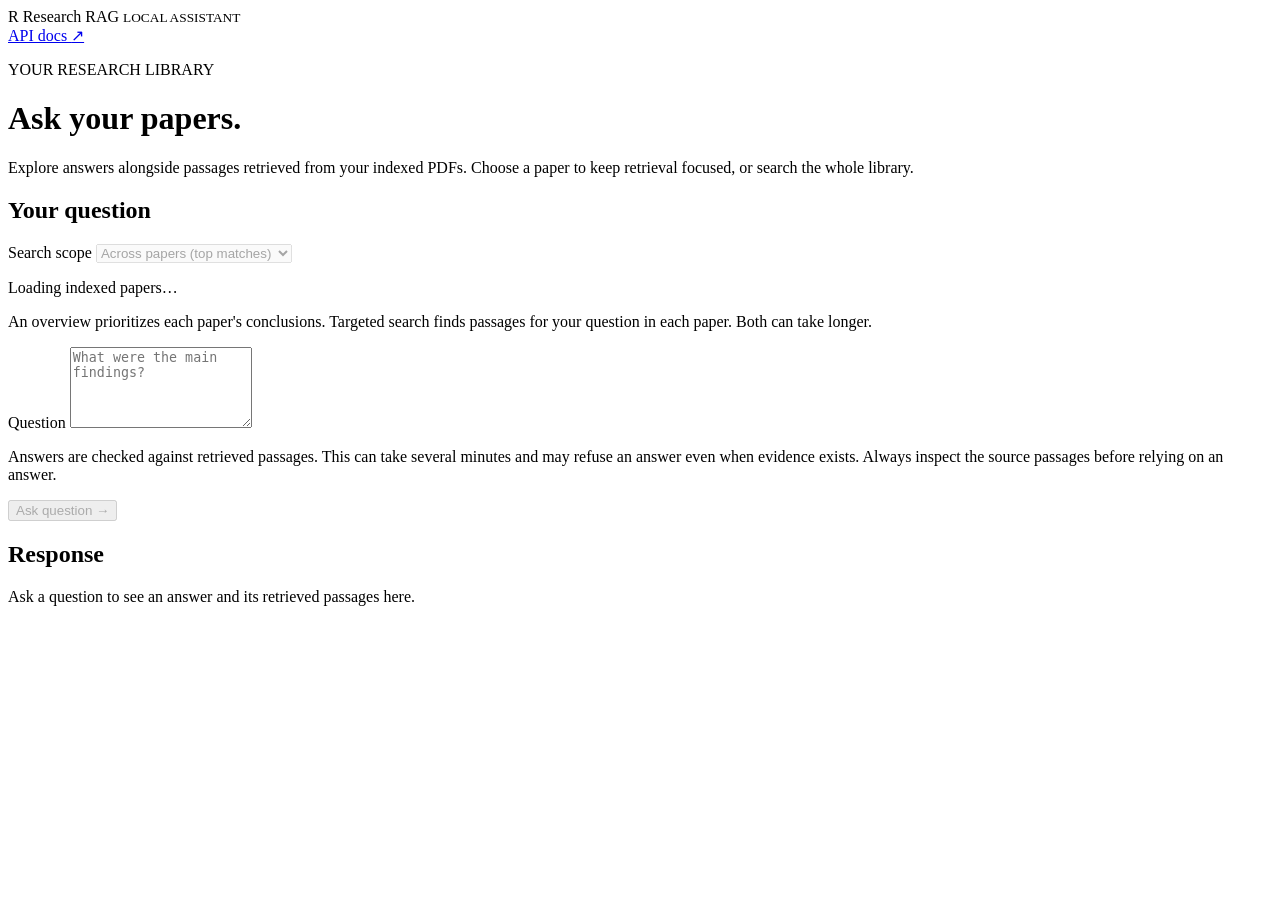
==== app/ui/index.html @ 622f6df4 "Show actionable service errors in the API and browser" ====
<!doctype html>
<html lang="en">
  <head>
    <meta charset="utf-8">
    <meta name="viewport" content="width=device-width, initial-scale=1">
    <title>Research RAG Assistant</title>
    <link rel="stylesheet" href="/static/styles.css?v=5">
    <script src="/static/app.js?v=10" defer></script>
  </head>
  <body>
    <header class="site-header">
      <div class="brand">
        <span class="brand-mark" aria-hidden="true">R</span>
        <span>Research RAG <small>LOCAL ASSISTANT</small></span>
      </div>
      <a href="/docs">API docs <span aria-hidden="true">↗</span></a>
    </header>

    <main class="page-shell">
      <div class="intro">
        <p class="eyebrow">YOUR RESEARCH LIBRARY</p>
        <h1>Ask your <span>papers.</span></h1>
        <p class="intro-copy">Explore answers alongside passages retrieved from your indexed PDFs. Choose a paper to keep retrieval focused, or search the whole library.</p>
      </div>

      <div class="workspace">
        <section class="panel query-panel" aria-labelledby="question-heading">
          <div class="panel-heading">
            <h2 id="question-heading">Your question</h2>
          </div>
          <form id="query-form">
            <label for="document">Search scope</label>
            <select id="document" name="document" disabled>
              <option value="">Across papers (top matches)</option>
              <option value="__each__">Each paper (overview)</option>
              <option value="__each_query__">Each paper (targeted search)</option>
            </select>
            <p id="library-status" class="field-note" role="status" aria-live="polite">Loading indexed papers…</p>
            <p class="field-note">An overview prioritizes each paper's conclusions. Targeted search finds passages for your question in each paper. Both can take longer.</p>

            <label for="question">Question</label>
            <textarea id="question" name="question" rows="5" maxlength="2000" placeholder="What were the main findings?" required></textarea>

            <p class="field-note">Answers are checked against retrieved passages. This can take several minutes and may refuse an answer even when evidence exists. Always inspect the source passages before relying on an answer.</p>

            <button id="ask-button" type="submit" disabled>Ask question <span aria-hidden="true">→</span></button>
          </form>
        </section>

        <section class="panel result-panel" aria-labelledby="result-heading">
          <div class="panel-heading">
            <h2 id="result-heading">Response</h2>
          </div>
          <p id="request-status" class="request-status is-idle" role="status" aria-live="polite">Ask a question to see an answer and its retrieved passages here.</p>
          <p id="request-error" class="request-error" role="alert" hidden></p>

          <section id="answer-panel" class="answer-panel" aria-labelledby="answer-heading" hidden>
            <div class="answer-heading">
              <h3 id="answer-heading">Answer</h3>
              <button id="copy-answer-button" type="button" aria-describedby="copy-status" disabled>Copy answer</button>
            </div>
            <p id="answer-text"></p>
            <p id="copy-status" class="copy-status" role="status" aria-live="polite"></p>
          </section>

          <section id="evidence-panel" class="sources-panel" aria-labelledby="evidence-heading" hidden>
            <h3 id="evidence-heading">Evidence used for this answer</h3>
            <p class="field-note">These excerpts were selected by the model verifier for each accepted claim. Its check can be wrong; inspect the surrounding passages before relying on the answer.</p>
            <div id="evidence-list"></div>
          </section>

          <section id="sources-panel" class="sources-panel" aria-labelledby="sources-heading" hidden>
            <div class="sources-heading">
              <h3 id="sources-heading">All retrieved passages</h3>
              <span id="source-count"></span>
            </div>
            <p class="field-note">Page links in the answer jump to matching retrieved passages. A link helps you inspect context; it does not verify the claim. Not every passage below is necessarily cited.</p>
            <div id="source-list"></div>
          </section>
        </section>
      </div>
    </main>
  </body>
</html>
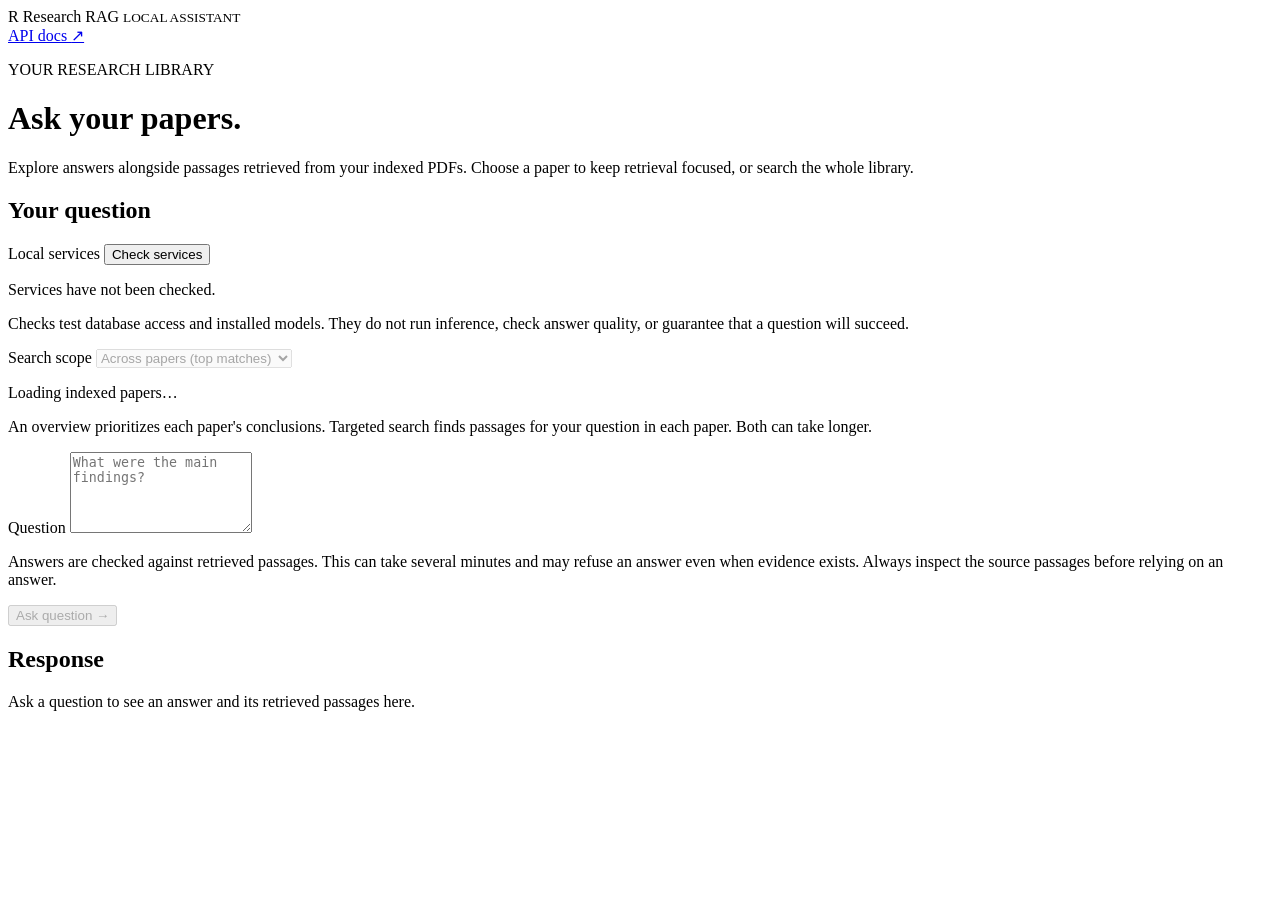
==== commit addcbd19: "Add read-only local service checks to the API and browser" ====
--- a/app/ui/index.html
+++ b/app/ui/index.html
@@ -4,8 +4,8 @@
     <meta charset="utf-8">
     <meta name="viewport" content="width=device-width, initial-scale=1">
     <title>Research RAG Assistant</title>
-    <link rel="stylesheet" href="/static/styles.css?v=5">
-    <script src="/static/app.js?v=10" defer></script>
+    <link rel="stylesheet" href="/static/styles.css?v=6">
+    <script src="/static/app.js?v=11" defer></script>
   </head>
   <body>
     <header class="site-header">
@@ -29,6 +29,14 @@
             <h2 id="question-heading">Your question</h2>
           </div>
           <form id="query-form">
+            <div class="service-heading">
+              <span>Local services</span>
+              <button id="check-services-button" type="button">Check services</button>
+            </div>
+            <p id="service-status" class="field-note" role="status" aria-live="polite">Services have not been checked.</p>
+            <ul id="service-checks" class="service-checks"></ul>
+            <p class="field-note">Checks test database access and installed models. They do not run inference, check answer quality, or guarantee that a question will succeed.</p>
+
             <label for="document">Search scope</label>
             <select id="document" name="document" disabled>
               <option value="">Across papers (top matches)</option>
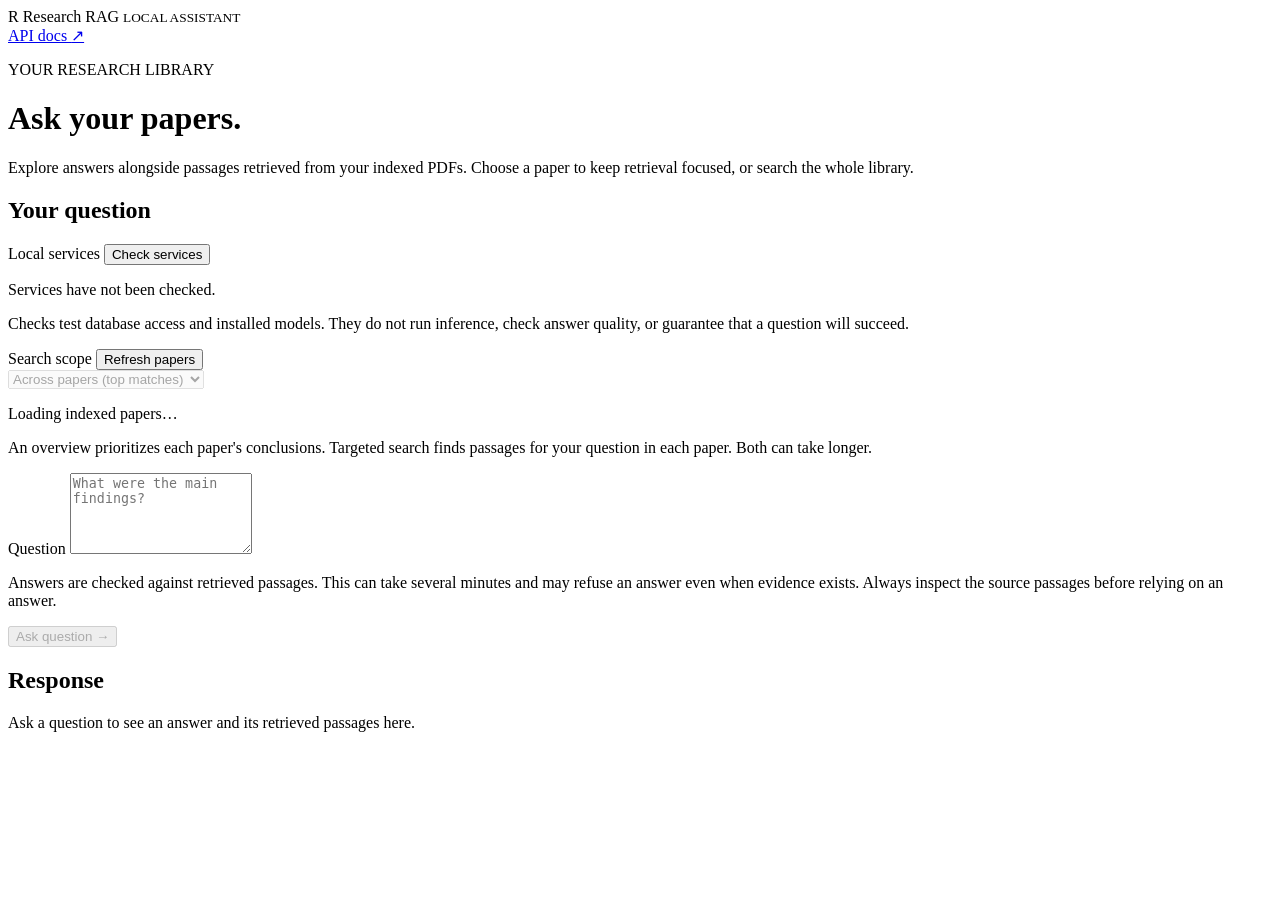
==== commit 03fdd111: "Add library inventory, index removal and browser refresh" ====
--- a/app/ui/index.html
+++ b/app/ui/index.html
@@ -4,8 +4,8 @@
     <meta charset="utf-8">
     <meta name="viewport" content="width=device-width, initial-scale=1">
     <title>Research RAG Assistant</title>
-    <link rel="stylesheet" href="/static/styles.css?v=6">
-    <script src="/static/app.js?v=11" defer></script>
+    <link rel="stylesheet" href="/static/styles.css?v=7">
+    <script src="/static/app.js?v=12" defer></script>
   </head>
   <body>
     <header class="site-header">
@@ -37,7 +37,10 @@
             <ul id="service-checks" class="service-checks"></ul>
             <p class="field-note">Checks test database access and installed models. They do not run inference, check answer quality, or guarantee that a question will succeed.</p>
 
-            <label for="document">Search scope</label>
+            <div class="library-heading">
+              <label for="document">Search scope</label>
+              <button id="refresh-papers-button" type="button">Refresh papers</button>
+            </div>
             <select id="document" name="document" disabled>
               <option value="">Across papers (top matches)</option>
               <option value="__each__">Each paper (overview)</option>
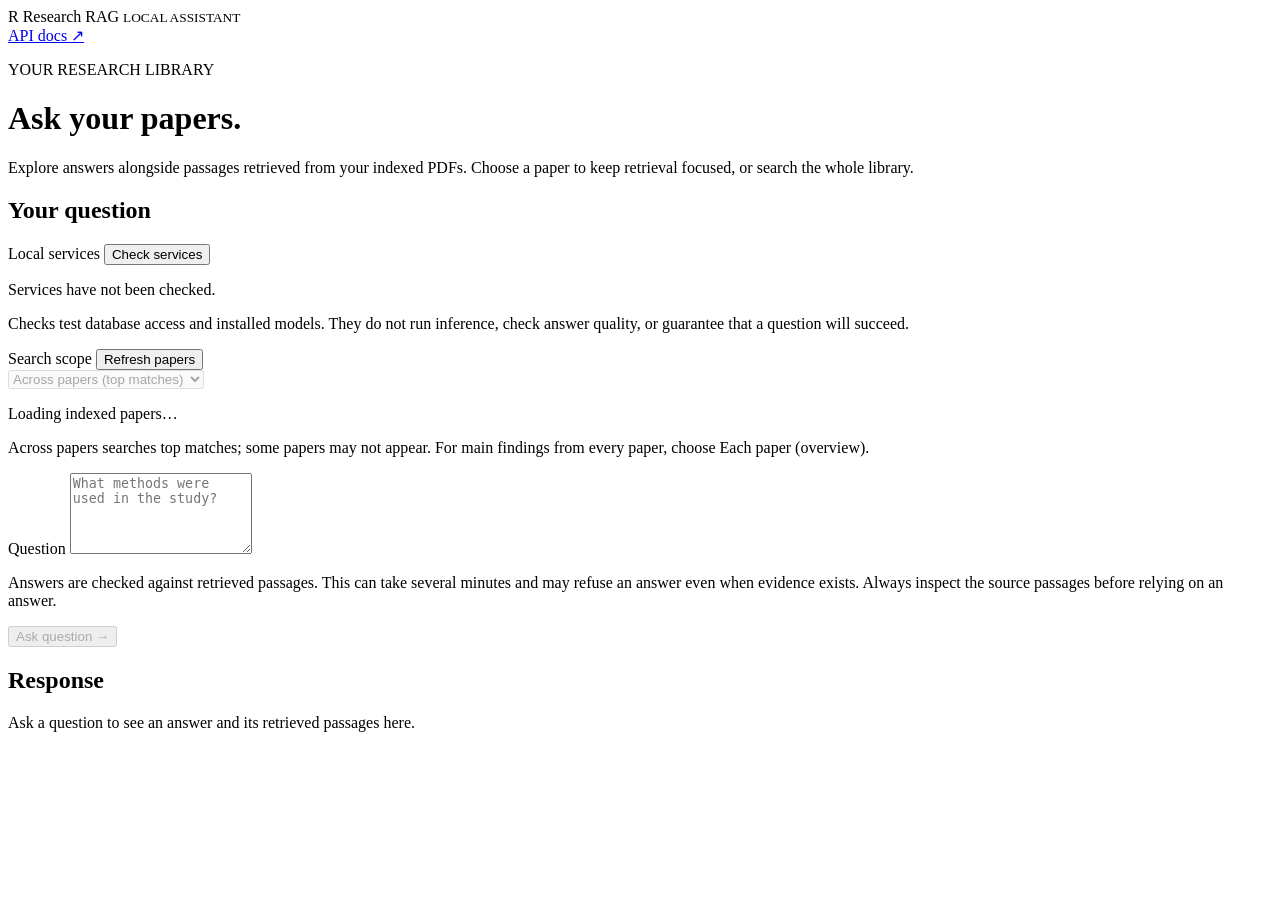
==== commit 5595a6c4: "Explain search scopes and surface answer outcomes" ====
--- a/app/ui/index.html
+++ b/app/ui/index.html
@@ -4,8 +4,8 @@
     <meta charset="utf-8">
     <meta name="viewport" content="width=device-width, initial-scale=1">
     <title>Research RAG Assistant</title>
-    <link rel="stylesheet" href="/static/styles.css?v=7">
-    <script src="/static/app.js?v=12" defer></script>
+    <link rel="stylesheet" href="/static/styles.css?v=8">
+    <script src="/static/app.js?v=14" defer></script>
   </head>
   <body>
     <header class="site-header">
@@ -41,16 +41,16 @@
               <label for="document">Search scope</label>
               <button id="refresh-papers-button" type="button">Refresh papers</button>
             </div>
-            <select id="document" name="document" disabled>
+            <select id="document" name="document" aria-describedby="scope-help" disabled>
               <option value="">Across papers (top matches)</option>
               <option value="__each__">Each paper (overview)</option>
               <option value="__each_query__">Each paper (targeted search)</option>
             </select>
             <p id="library-status" class="field-note" role="status" aria-live="polite">Loading indexed papers…</p>
-            <p class="field-note">An overview prioritizes each paper's conclusions. Targeted search finds passages for your question in each paper. Both can take longer.</p>
+            <p id="scope-help" class="field-note">Across papers searches top matches; some papers may not appear. For main findings from every paper, choose Each paper (overview).</p>
 
             <label for="question">Question</label>
-            <textarea id="question" name="question" rows="5" maxlength="2000" placeholder="What were the main findings?" required></textarea>
+            <textarea id="question" name="question" rows="5" maxlength="2000" placeholder="What methods were used in the study?" required></textarea>
 
             <p class="field-note">Answers are checked against retrieved passages. This can take several minutes and may refuse an answer even when evidence exists. Always inspect the source passages before relying on an answer.</p>
 
@@ -63,6 +63,7 @@
             <h2 id="result-heading">Response</h2>
           </div>
           <p id="request-status" class="request-status is-idle" role="status" aria-live="polite">Ask a question to see an answer and its retrieved passages here.</p>
+          <p id="request-timing" class="request-timing" aria-live="off" hidden></p>
           <p id="request-error" class="request-error" role="alert" hidden></p>
 
           <section id="answer-panel" class="answer-panel" aria-labelledby="answer-heading" hidden>
@@ -71,6 +72,7 @@
               <button id="copy-answer-button" type="button" aria-describedby="copy-status" disabled>Copy answer</button>
             </div>
             <p id="answer-text"></p>
+            <p id="answer-guidance" class="field-note" hidden></p>
             <p id="copy-status" class="copy-status" role="status" aria-live="polite"></p>
           </section>
 
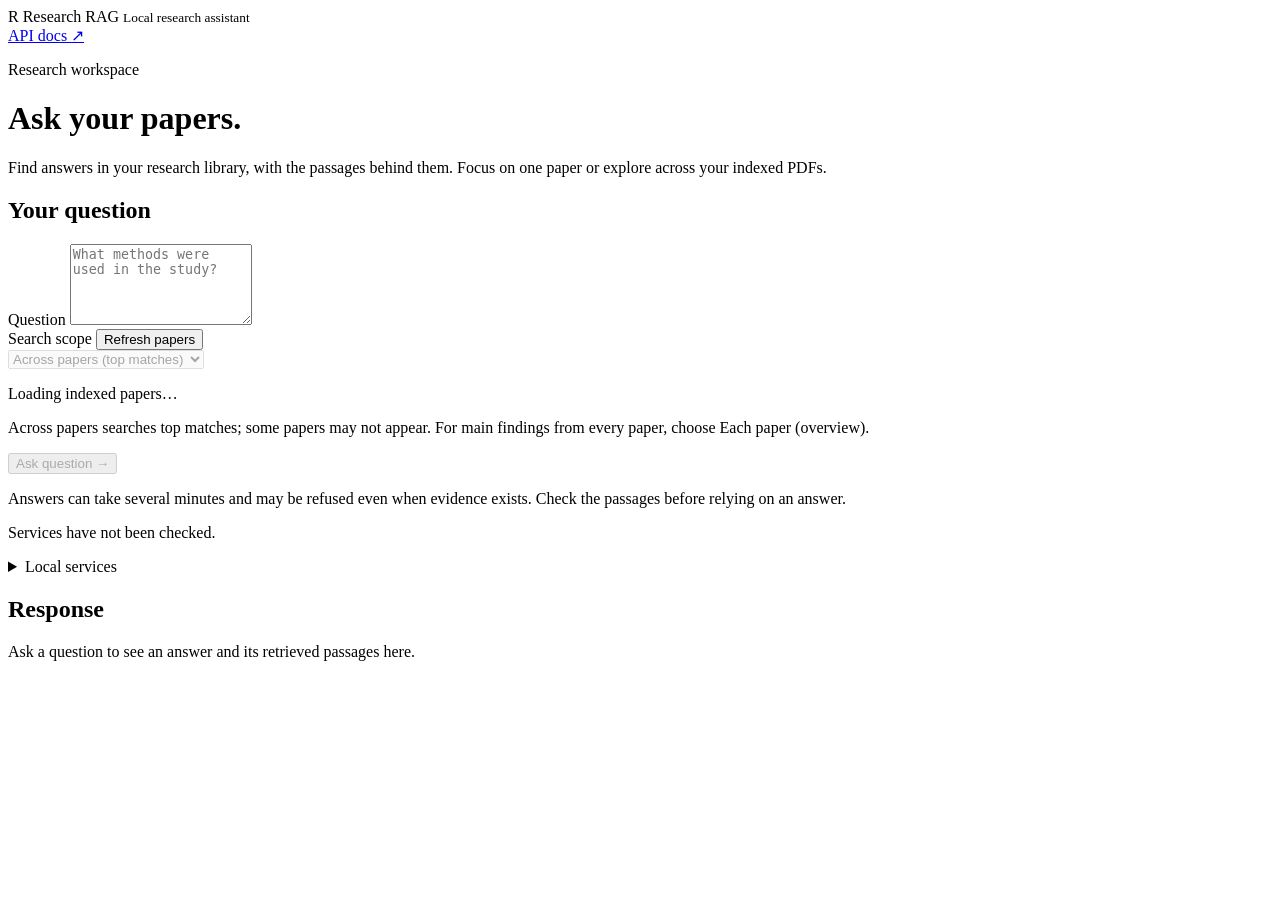
==== commit c568801b: "style: refresh the research workspace with Apple design principles" ====
--- a/app/ui/index.html
+++ b/app/ui/index.html
@@ -4,23 +4,23 @@
     <meta charset="utf-8">
     <meta name="viewport" content="width=device-width, initial-scale=1">
     <title>Research RAG Assistant</title>
-    <link rel="stylesheet" href="/static/styles.css?v=8">
-    <script src="/static/app.js?v=14" defer></script>
+    <link rel="stylesheet" href="/static/styles.css?v=9">
+    <script src="/static/app.js?v=15" defer></script>
   </head>
   <body>
     <header class="site-header">
       <div class="brand">
         <span class="brand-mark" aria-hidden="true">R</span>
-        <span>Research RAG <small>LOCAL ASSISTANT</small></span>
+        <span>Research RAG <small>Local research assistant</small></span>
       </div>
       <a href="/docs">API docs <span aria-hidden="true">↗</span></a>
     </header>
 
     <main class="page-shell">
       <div class="intro">
-        <p class="eyebrow">YOUR RESEARCH LIBRARY</p>
+        <p class="eyebrow">Research workspace</p>
         <h1>Ask your <span>papers.</span></h1>
-        <p class="intro-copy">Explore answers alongside passages retrieved from your indexed PDFs. Choose a paper to keep retrieval focused, or search the whole library.</p>
+        <p class="intro-copy">Find answers in your research library, with the passages behind them. Focus on one paper or explore across your indexed PDFs.</p>
       </div>
 
       <div class="workspace">
@@ -29,13 +29,8 @@
             <h2 id="question-heading">Your question</h2>
           </div>
           <form id="query-form">
-            <div class="service-heading">
-              <span>Local services</span>
-              <button id="check-services-button" type="button">Check services</button>
-            </div>
-            <p id="service-status" class="field-note" role="status" aria-live="polite">Services have not been checked.</p>
-            <ul id="service-checks" class="service-checks"></ul>
-            <p class="field-note">Checks test database access and installed models. They do not run inference, check answer quality, or guarantee that a question will succeed.</p>
+            <label for="question">Question</label>
+            <textarea id="question" name="question" rows="5" maxlength="2000" placeholder="What methods were used in the study?" required></textarea>
 
             <div class="library-heading">
               <label for="document">Search scope</label>
@@ -49,13 +44,20 @@
             <p id="library-status" class="field-note" role="status" aria-live="polite">Loading indexed papers…</p>
             <p id="scope-help" class="field-note">Across papers searches top matches; some papers may not appear. For main findings from every paper, choose Each paper (overview).</p>
 
-            <label for="question">Question</label>
-            <textarea id="question" name="question" rows="5" maxlength="2000" placeholder="What methods were used in the study?" required></textarea>
-
-            <p class="field-note">Answers are checked against retrieved passages. This can take several minutes and may refuse an answer even when evidence exists. Always inspect the source passages before relying on an answer.</p>
-
             <button id="ask-button" type="submit" disabled>Ask question <span aria-hidden="true">→</span></button>
+            <p class="field-note">Answers can take several minutes and may be refused even when evidence exists. Check the passages before relying on an answer.</p>
           </form>
+          <div class="service-area">
+            <p id="service-status" class="field-note" role="status" aria-live="polite">Services have not been checked.</p>
+            <details class="service-details">
+              <summary>Local services</summary>
+              <div class="service-heading">
+                <button id="check-services-button" type="button">Check services</button>
+              </div>
+              <ul id="service-checks" class="service-checks"></ul>
+              <p class="field-note">Checks test database access and installed models. They do not run inference, check answer quality, or guarantee that a question will succeed.</p>
+            </details>
+          </div>
         </section>
 
         <section class="panel result-panel" aria-labelledby="result-heading">
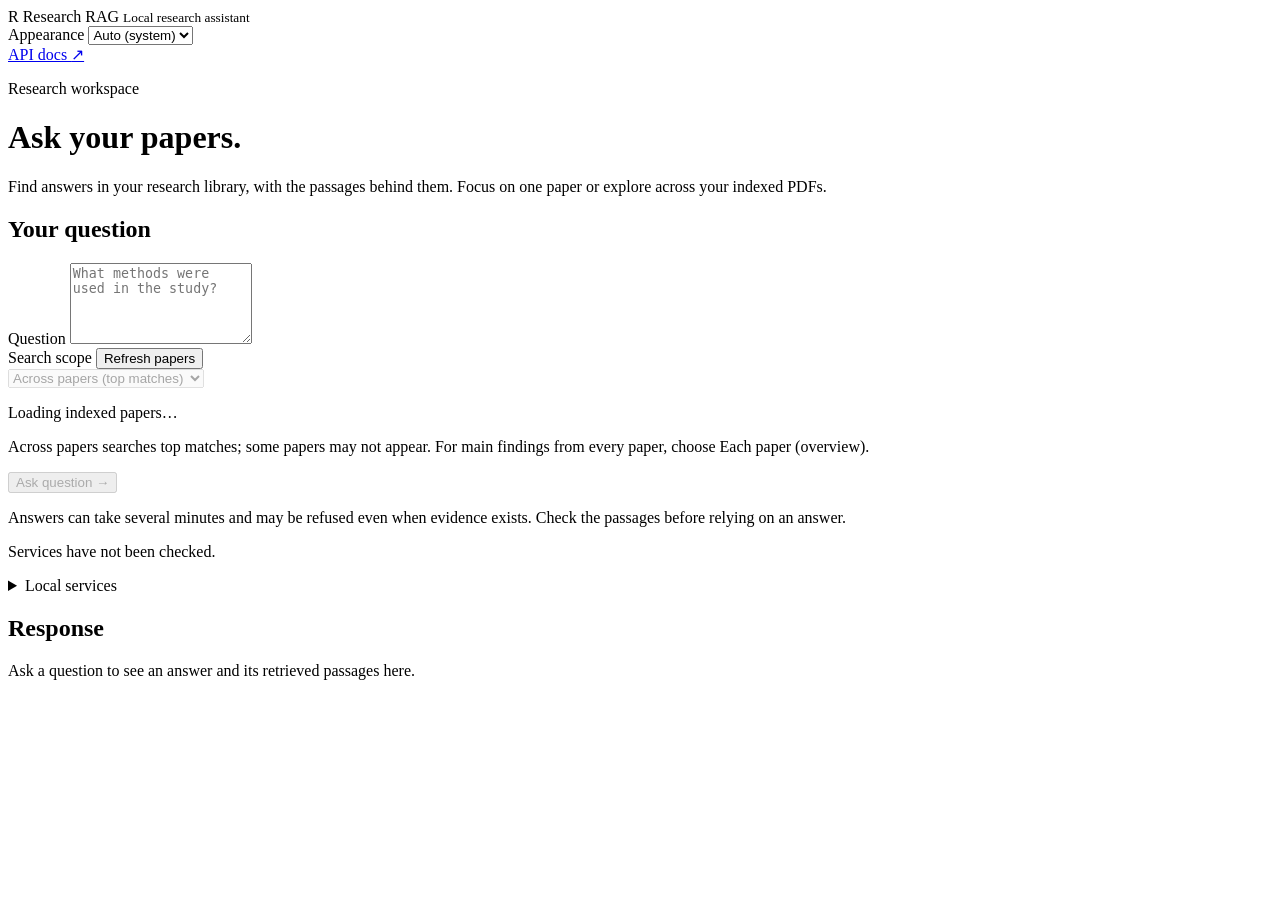
==== commit 52f5429c: "feat: add saved light dark and system appearance modes" ====
--- a/app/ui/index.html
+++ b/app/ui/index.html
@@ -4,7 +4,8 @@
     <meta charset="utf-8">
     <meta name="viewport" content="width=device-width, initial-scale=1">
     <title>Research RAG Assistant</title>
-    <link rel="stylesheet" href="/static/styles.css?v=9">
+    <script src="/static/theme.js?v=1"></script>
+    <link rel="stylesheet" href="/static/styles.css?v=10">
     <script src="/static/app.js?v=15" defer></script>
   </head>
   <body>
@@ -13,7 +14,17 @@
         <span class="brand-mark" aria-hidden="true">R</span>
         <span>Research RAG <small>Local research assistant</small></span>
       </div>
-      <a href="/docs">API docs <span aria-hidden="true">↗</span></a>
+      <div class="header-actions">
+        <div class="theme-control">
+          <label for="theme-select">Appearance</label>
+          <select id="theme-select" name="theme">
+            <option value="auto">Auto (system)</option>
+            <option value="light">Light</option>
+            <option value="dark">Dark</option>
+          </select>
+        </div>
+        <a href="/docs">API docs <span aria-hidden="true">↗</span></a>
+      </div>
     </header>
 
     <main class="page-shell">
